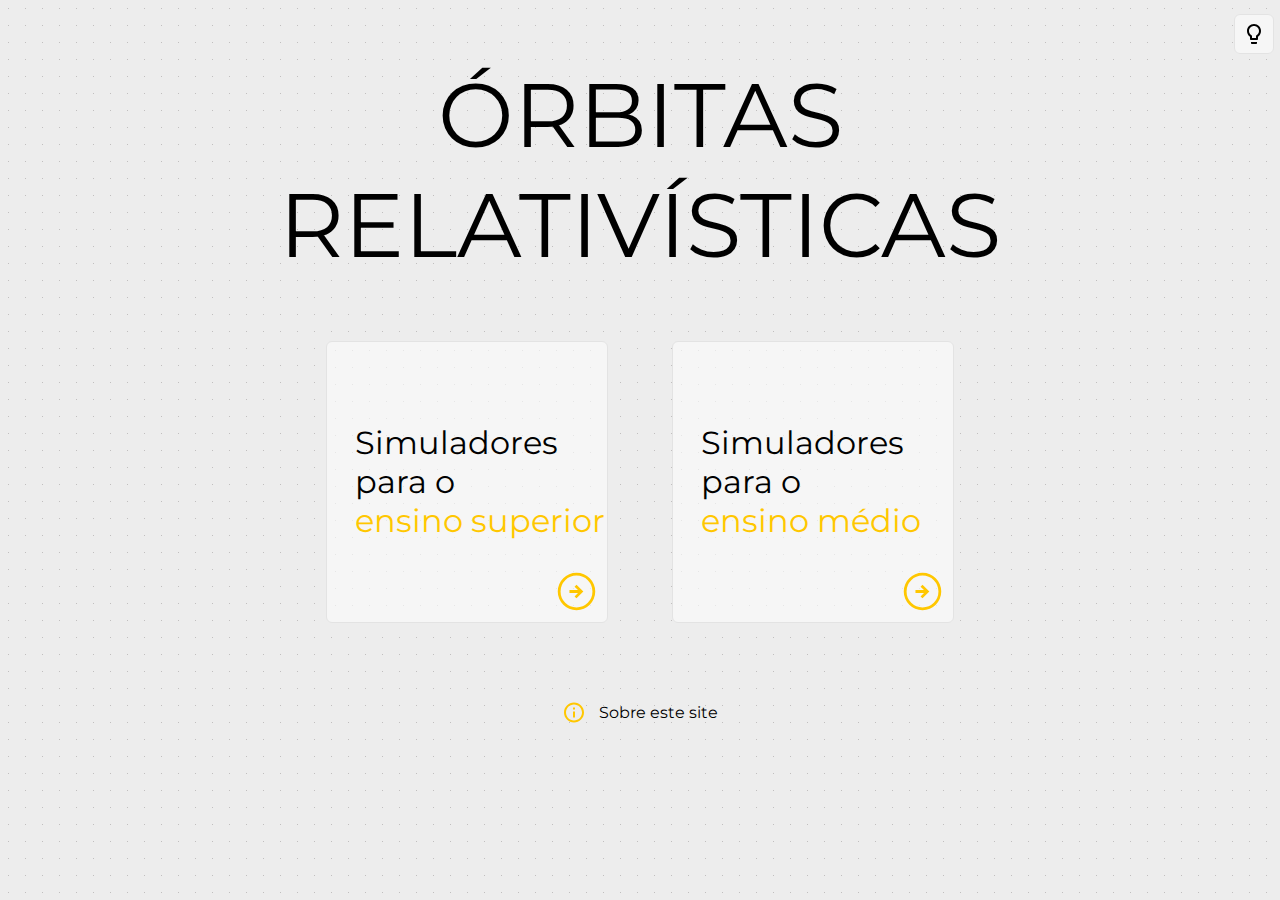
==== index.html @ 2f11c7c8 "Update index.html" ====
<!DOCTYPE html>
<html lang="pt-br">

<head>
    <meta charset="UTF-8">
    <meta http-equiv="X-UA-Compatible" content="IE=edge">
    <meta name="viewport" content="width=device-width, initial-scale=1.0, user-scalable=no">
    <title>Órbitas Relativísticas</title>
    <link rel="icon" type="image/x-icon" href="es/img/favicon.png">
    <link rel="stylesheet" type="text/css" href="es/css/style.css" media="screen"/>
    <script src="es/js/script.js"></script>
</head>


<body onload="init()">
    <button class="botao" id="dark" onclick="change()"><img class="lightbulb" src="es/img/lightbulb.svg"></button>
    <h1>ÓRBITAS<br>RELATIVÍSTICAS</h1>
    <div class="menu">
        <a class="card" id="left" href="es/index.html">
            <h2>Simuladores<br>para o<br><strong>ensino superior</strong></h2>
            <img class="icons" src="es/img/arrow.svg">
        </a>
        <a class="card" id="right" href="em/index.html">
            <h2>Simuladores<br>para o<br><strong>ensino médio</strong></h2>
            <img class="icons" src="es/img/arrow.svg">
        </a>
    </div>

    <div class="modal" id="sobre" style="display: none;" onclick="hide('sobre','window3')"></div>
    <div class="window" id="window3" style="display: none;" >
        <div class="titlebar" style="height: 40px;">
            <button class="close" onclick="hide('sobre','window3')"><img class="x" src="es/img/close.svg"></button>
        </div>
        <div class="conteudo" id="conteudo3">
            <p>Este site foi elaborado a partir de um código em Python desenvolvido no trabalho de conclusão de curso (TCC) de <b> Isabella Ramos de Souza Nunes </b>, bacharel em Física pela Universidade Federal Fluminense, e sob a orientação da Prof.ª Dr.ª Raissa Fernandes Pessoa Mendes. </p>
            <p>A construção do ambiente virtual a partir do código em Python foi realizada por <b> Alessandro Lutterbach Gonçalves </b>, licenciado em Física pela Universidade Federal Fluminense. <\p>
        </div> 
    </div>

    <footer>
        <a class="foot" onclick="openModal('sobre','window3')">
            <img class="about" src="es/img/info.svg">
            <p class="foot">Sobre este site</p>
        </a>
    </footer>
</body>
---- es/css/style.css ----
/*Gerais*/

@import url('https://fonts.googleapis.com/css2?family=Montserrat:wght@300&display=swap');
@import url('https://fonts.googleapis.com/css2?family=Roboto:wght@300;400;500;700&display=swap');

:root {
    --texto: #000000;
    --fundo: #ededed;
    --pontos: #c1bfbf;
    --destaque: #ffc700;
}

body {
    margin: 0 0 0 0;
    background-color: var(--fundo);
    background-image: radial-gradient(var(--pontos) 0.85px, var(--fundo) 0.85px);
    background-size: 17px 17px;
    height: 90vh;
    font-family: 'Montserrat', sans-serif;
}

h1 {
    font-size: 10vh;
    text-align: center;
    color: var(--texto);
    font-weight: normal;
}

h2 {
    font-size: xx-large;
    text-align: left;
    padding-left: 10%;
    color: var(--texto);
    font-weight: normal;
}

h3 {
    font-size: 6vh;
    margin-top: 5%;
    text-align: center;
    font-weight: normal;
}

p {
    text-align: center;
    color: var(--texto);
    font-weight: normal;
}

a, a:visited {
    text-decoration: none;
}

strong {
    color: var(--destaque);
    font-weight: normal;
}

.botao {
    position: fixed;
    top: 1.5%;
    width: 40px;
    height: 40px;
    background-color: #f6f6f6;
    border-style: solid;
    border-radius: 6px;
    border-width: 1px;
    border-color: #e3e3e3;
    display: flex;
    align-items: center;
    justify-content: center;
}

.botao:hover {
    border-color: #FFC700;
    background-color: #ffffff;
    border-width: 2px;
}

#voltar {
    left: 0.5%;
}

#info {
    right: 4%;
}

#dark {
    right: 0.5%;
}

.question, .back {
    width: 90%;
}

.menu {
    display: flex;
}

.card {
    width: 280px;
    height: 280px;
    background-color: #f6f6f6;
    background-image: radial-gradient(#e6e6e6 0.85px, #f6f6f6 0.85px);
    background-size: 17px 17px;
    border-style: solid;
    border-radius: 6px;
    border-width: 1.8px;
    border-color: #e3e3e3;
    margin: auto;
    display: flex;
    align-items: center;
    position: relative;
}

.card:hover {
    border-color: var(--destaque);
    background-color: #ffffff;
    background-image: radial-gradient(#e6e6e6 0.85px, #ffffff 0.85px);
}

#left {
    margin-right: 2.5%;
}

#right {
    margin-left: 2.5%;
}

.icons {
    filter: invert(81%) sepia(19%) saturate(3112%) hue-rotate(357deg) brightness(99%) contrast(106%);
    position: absolute;
    bottom: 8px;
    right: 8px;
    width: 5vh;
    height: 5vh;
}

.modal {
    display: fixed; /* Hidden by default */
    position: fixed; /* Stay in place */
    z-index: 1; /* Sit on top */
    padding-top: 100px; /* Location of the box */
    left: 0;
    top: 0;
    width: 100%; /* Full width */
    height: 100%; /* Full height */
    overflow: auto; /* Enable scroll if needed */
    background-color: rgb(0,0,0); /* Fallback color */
    background-color: rgba(0,0,0,0.4); /* Black w/ opacity */
}

.window {
    z-index: 2;
    background-color: #f6f6f6;
    border: #c1bfbf;
    border-radius: 4px;
    width: 60%;
}

.titlebar {
    background-color: #c1bfbf;
    display: flex;
    width: 100%;
}

.nav {
    display: flex;
}

article {
    background-color: #f7f7f7;
    width: 100%;
}

footer {
    margin-top: 5%;
}

.foot {
    display: flex;
    justify-content: center;
}

.foot:hover {
    color: var(--destaque);
}

.about {
    filter: invert(81%) sepia(19%) saturate(3112%) hue-rotate(357deg) brightness(99%) contrast(106%);
    margin-right: 1%;
}


/*MEXER!! */
body {
    scrollbar-width: thin;
    scrollbar-color: black transparent;
  }
  
body::-webkit-scrollbar {
    width: 3px;
    height: 3px; /* A altura só é vista quando a rolagem é horizontal */
  }
  
body::-webkit-scrollbar-track {
    background: transparent;
    padding: 2px;
  }
  
body::-webkit-scrollbar-thumb {
    background-color: #000;
  }
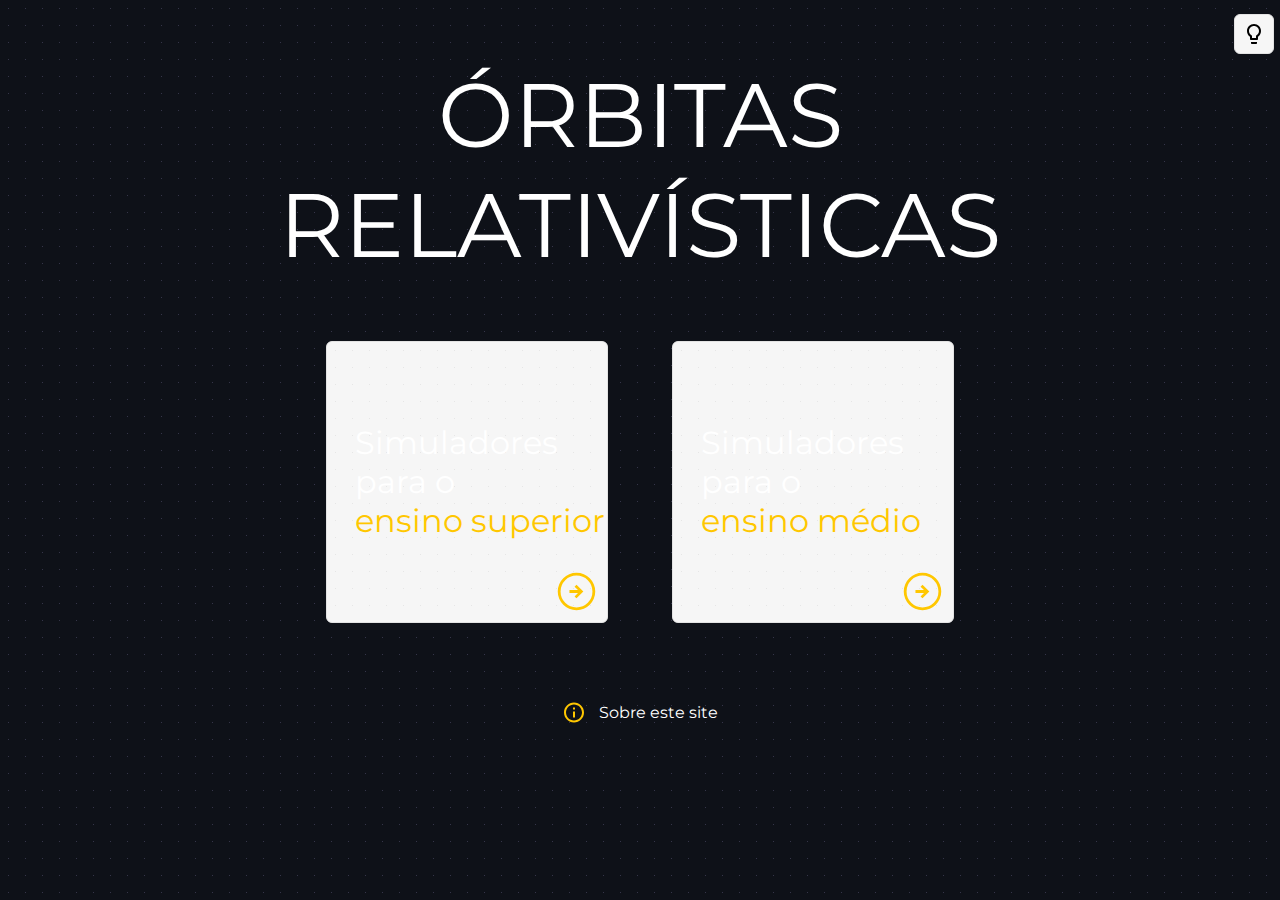
==== commit 3c12bf13: "mobile-theme-color added" ====
--- a/index.html
+++ b/index.html
@@ -5,6 +5,7 @@
     <meta charset="UTF-8">
     <meta http-equiv="X-UA-Compatible" content="IE=edge">
     <meta name="viewport" content="width=device-width, initial-scale=1.0, user-scalable=no">
+    <meta name="theme-color" content="#ffdb57">
     <title>Órbitas Relativísticas</title>
     <link rel="icon" type="image/x-icon" href="es/img/favicon.png">
     <link rel="stylesheet" type="text/css" href="es/css/style.css" media="screen"/>
@@ -32,8 +33,13 @@
             <button class="close" onclick="hide('sobre','window3')"><img class="x" src="es/img/close.svg"></button>
         </div>
         <div class="conteudo" id="conteudo3">
-            <p>Este site foi elaborado a partir de um código em Python desenvolvido no trabalho de conclusão de curso (TCC) de <b> Isabella Ramos de Souza Nunes </b>, bacharel em Física pela Universidade Federal Fluminense, e sob a orientação da Prof.ª Dr.ª Raissa Fernandes Pessoa Mendes. </p>
-            <p>A construção do ambiente virtual a partir do código em Python foi realizada por <b> Alessandro Lutterbach Gonçalves </b>, licenciado em Física pela Universidade Federal Fluminense. <\p>
+            <h4>Sobre</h4>
+            <p>Este site foi elaborado a partir de um código em Python desenvolvido no trabalho de conclusão de curso (TCC) de <b>Isabella Ramos de Souza Nunes</b>, bacharel em Física pela Universidade Federal Fluminense, e sob a orientação da <b><a href="https://sites.google.com/view/raissamendes/homepage">Prof.ª Dr.ª Raissa Fernandes Pessoa Mendes</a></b>.</p>
+            <p>A construção do ambiente virtual a partir do código em Python foi realizada por <b><a href="http://lutterbach.me/">Alessandro Lutterbach Veiga Gonçalves</a></b>, licenciado em Física pela Universidade Federal Fluminense.</p>
+            <p style="font-size: larger;"><b>Links Úteis:</b></p>
+            <ul>
+                <li><p><a href="https://app.uff.br/riuff/handle/1/22383">Trabalho de conclusão de curso de Isabella Ramos de Souza Nunes.</a></p></li>
+            </ul>
         </div> 
     </div>
 
